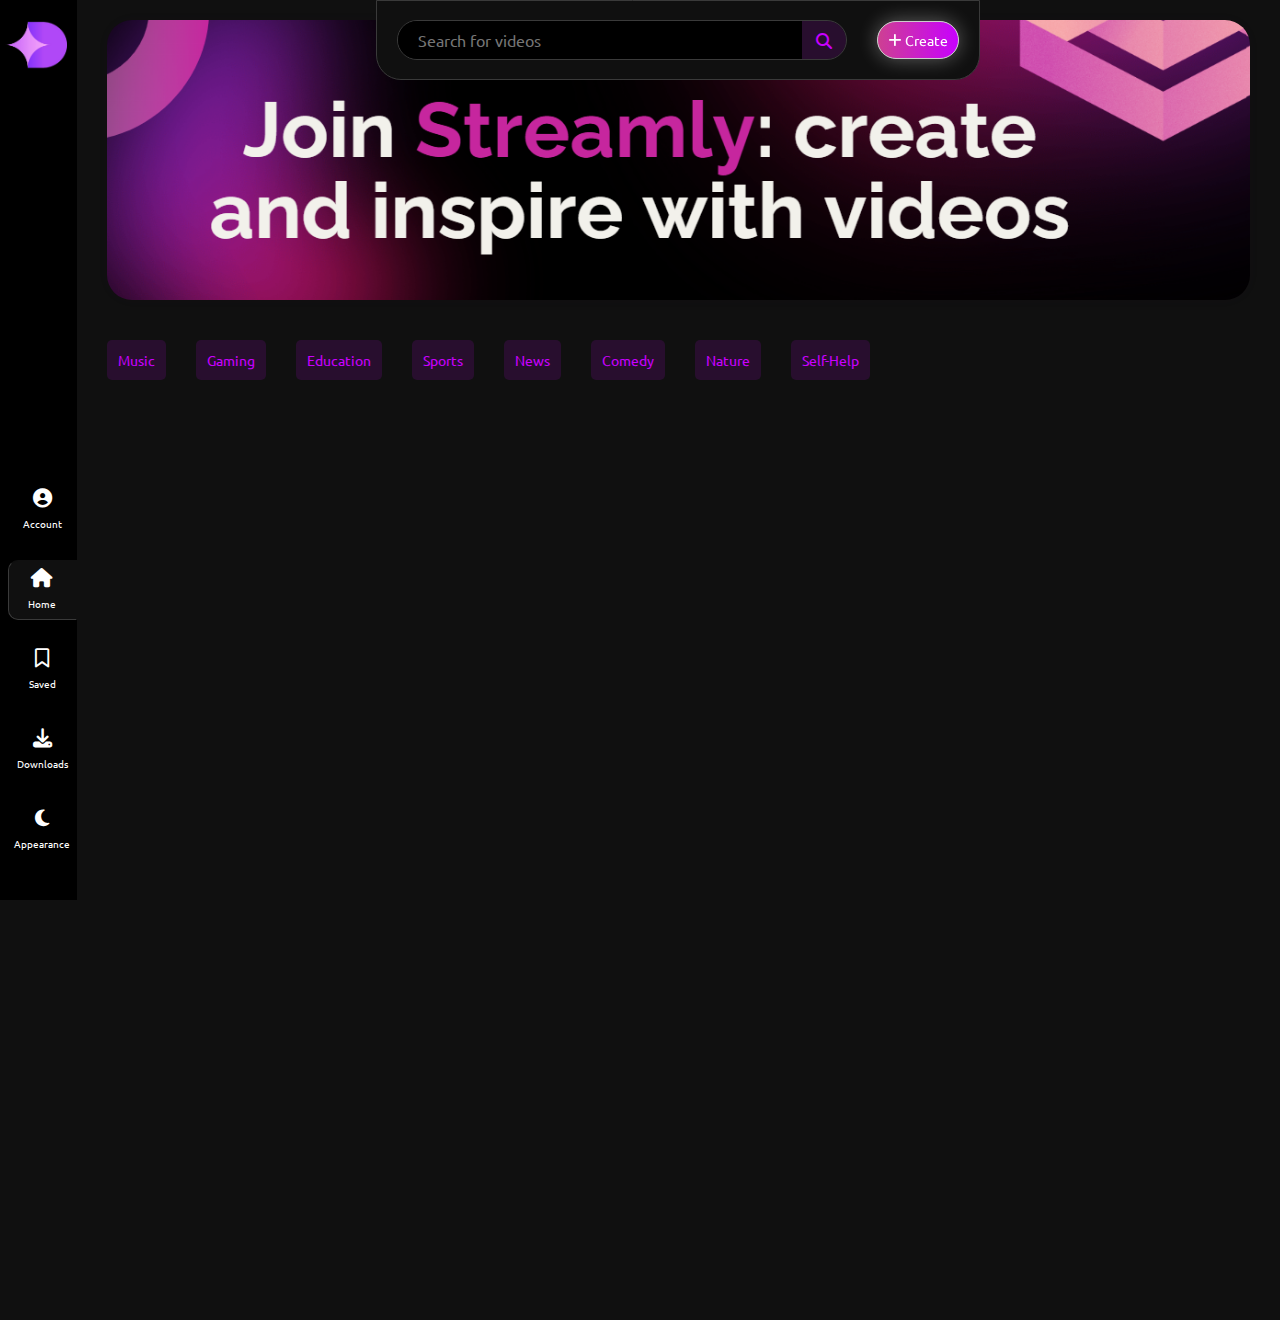
==== home.html @ eab7329d "f" ====
<!DOCTYPE html>
<html lang="en">
<head>
    <meta charset="UTF-8">
    <meta name="viewport" content="width=device-width, initial-scale=1.0">
    <link rel="stylesheet" href="streamly.css">
    <link rel="stylesheet" href="https://cdnjs.cloudflare.com/ajax/libs/font-awesome/6.7.2/css/all.min.css" integrity="sha512-Evv84Mr4kqVGRNSgIGL/F/aIDqQb7xQ2vcrdIwxfjThSH8CSR7PBEakCr51Ck+w+/U6swU2Im1vVX0SVk9ABhg==" crossorigin="anonymous" referrerpolicy="no-referrer" />
    <link rel="preconnect" href="https://fonts.googleapis.com">
<link rel="preconnect" href="https://fonts.gstatic.com" crossorigin>
<link href="https://fonts.googleapis.com/css2?family=Inconsolata:wght@200..900&family=Roboto+Condensed:ital,wght@0,100..900;1,100..900&family=Ubuntu:ital,wght@0,300;0,400;0,500;0,700;1,300;1,400;1,500;1,700&display=swap" rel="stylesheet">
    <title>Streamly</title>
</head>
<body>

    <section id="sidebar">
       <figure style="color:white"><div id="logo"></div></figure>
       <div class="sidebarBtnContainer">
        <button class="sidebarBtn"  id="accountBtn"><i class="fa-solid fa-circle-user sidebarIcon"></i><div>Account</div></button>
        <button class="sidebarBtn" id="primeBtn"><i class="fa-solid fa-house sidebarIcon"></i><div>Home</div></button>
        <button class="sidebarBtn"  id="savedBtn"><i class="fa-regular fa-bookmark sidebarIcon"></i><div>Saved</div></button>
        <button class="sidebarBtn"  id="downloadsBtn"><i class="fa-solid fa-download sidebarIcon"></i><div>Downloads</div></button>
        <button class="sidebarBtn"  id="appearanceBtn" onclick="toggleMode()"><i class="fa-solid fa-moon sidebarIcon"></i><div>Appearance</div></button>
    </section>

    <content>
       <section id="searchbarCreateSection"> 
           <section id="searchbarSection">
               <input type="text" id="searchInput" placeholder="Search for videos">
               <button>
                   <i class="fa-solid fa-magnifying-glass"></i>
               </button>
           </section>

           <button id="createBtn" onclick="addVideo()"><i class="fa-solid fa-plus"></i> Create</button>
       </section>

       <section id="adboardSection">
         <div id="adboardOuter">
         </div>
       </section>

       <section id="filter">
         <button>Music</button>
         <button>Gaming</button>
         <button>Education</button>
         <button>Sports</button>
         <button>News</button>
         <button>Comedy</button>
         <button>Nature</button>
         <button>Self-Help</button>
       </section>

       <section id="mainVideoContainer">
               
       </section>
    </content>
<script src="streamly.js"></script>
</body>
---- streamly.css ----
*{
    box-sizing:border-box;
    margin:0;
    padding:0;
    font-family: "Ubuntu", serif;
}

:root {
    --darkerAccent: black;
    --lighterAccent:#101010;
    --border:#3a3a3a;
    --lightPurple:#c800ff;
    --darkPurple:#d000ff20;
    --pink:#cd4092;
    --text:white;
    --sideBarWidthPer:6%;
    --sideBarWidthPix:70px;
    --shadowHintPurple:#754d9806;
  }

.lightTheme{
    --darkerAccent: #f0ece8;
    --lighterAccent: white;
    --border: #c8c8c8;
    --lightPurple:#c800ff;
    --darkPurple:#d5a4e093;
    --pink:#cd4092;
    --text:#636363;
    --shadowHintPurple:#754d9867;
  }



body{
    transition: 0.5s ease;
    height: fit-content;
    width:100vw;
    min-height: 100vh;
    overflow-x: hidden;
    background-color: var(--lighterAccent);
    display: flex;
}

body::-webkit-scrollbar {
    width: 12px;
  }
  
  body::-webkit-scrollbar-track {
    background: var(--border); 
  }
  
  body::-webkit-scrollbar-thumb {
    background: #555;
    border-radius: 6px; 
  }

#sidebar{
    padding: 20px 0px 40px 0px;
    min-width: var(--sideBarWidthPix);
    position: fixed;
    z-index: 2;
    height: 100vh;
    width: var(--sideBarWidthPer);
    background-color: var(--darkerAccent);
    display: flex;
    flex-direction: column;
    align-items: center;
    justify-content: space-between;
    
}

.sidebarBtn{
    color: var(--text);
    background-color: transparent;
    font-size: 0.6rem;
    font-family: "Ubuntu", serif;
    border: none;
    width: 90%;
    height: 60px;
    padding:5px 0px;
    border-radius: 10px;
    transition: background-color 0.2s ease;
    margin-top: 20px;
}
.ab{font-size: 0.6rem;}
#primeBtn{
border: 1px solid var(--border);
border-top: 1px solid var(--lighterAccent);
border-right: 1px solid var(--lighterAccent);

background-color: var(--lighterAccent);
border-radius: 10px 0px 0px 10px;
}

figure{
    width: 100%;
    height:60px;
    display: flex;
    justify-content: center;
    
}

#logo{
    margin-right: 5px;
    width: 80%;
    height: 100%;
    background-image: url("images/logo.png");
    background-repeat: no-repeat;
    background-size: contain;
}
#logo:hover{
    animation: shake 0.6s ease;
}

@keyframes shake{
    0%{
      transform:rotate(0deg);
     }
    25%{
      transform:rotate(15deg);
    }
    50%{
      transform:rotate(-15deg);
    }
    75%{
      transform:rotate(15deg);
    }
    100%{
      transform:rotate(0deg);
    }
  }

.sidebarBtnContainer{
    display: flex;
    flex-direction: column;
    align-items: flex-end;
    justify-content: center;
    width: 100%;
    height:fit-content
}
.sidebarIcon{
    font-size: 1.2rem;
    padding-bottom: 8px;
}

content{
    min-width: 800px;
    position: relative;
    display: flex;
    flex-direction: column;
    align-items: center;
    margin-left: var(--sideBarWidthPer);
    width: calc(100% - var(--sideBarWidthPer));
    min-height: 100vh;
    height: fit-content;
}

#searchbarCreateSection{
    display: flex;
    align-items: center;
    z-index: 3;
    position: fixed;
    display: flex; 
    height: 80px;
    width: fit-content;
    background-color: var(--lighterAccent);
    border-radius: 0px 0px 25px 25px;
    border: 1px solid var(--border);
    padding:20px;
}

#searchbarSection{
    display: flex;
    width: 450px;
    height: 40px;
    background-color: var(--lighterAccent);
    border: 1px solid var(--border);
    border-radius: 20px;
    overflow: hidden;
}

#searchInput{
    height: 100%;
    width: 90%;
    outline: none;
    font-family: "Ubuntu", serif;
    background-color: transparent;
    border: none;
    padding: 0px 20px;
    font-size: 1rem;
    background-color: var(--darkerAccent);
    color: white;
}
  
  



#searchbarSection button{
    height: 100%;
    width: 10%;
    background-color: var(--darkPurple);
    border: none;
    color: var(--lightPurple);
    padding: 0px 10px;
    font-size: 1rem;
}


#createBtn{
    height: 100%;
    background-image: linear-gradient(to right,var(--pink),var(--lightPurple));
    color:white;
    margin-left: 30px;
    font-family: "Ubuntu", serif;
    font-size: 0.9rem;
    border-radius: 20px;
    padding:0px 10px;
    border: none;
    box-shadow:0px 0px 20px #ffffff55;
    border: 1px solid #cccccc;
    transition: 2s ease;
}


#adboardOuter{
    border: none;
    display: flex;
    justify-content: center;
    border-radius: 25px 25px 25px 25px;
    width: 100%;
    height: 100%;
    background-color: rgb(129, 129, 129); 
    background-image: url("images/advertise1.png");  
    background-repeat: no-repeat;
    background-size: cover;
    box-shadow: 0px 0px 15px var(--shadowHintPurple);
}

#adboardSection{
    display: flex;
    justify-content: center;
    width: 95%;
    padding: 20px 0px 0px 0px;
    height: 300px;
    background-color: transparent;
}

#filter{
 display: flex;
 align-items: center;
 padding: 40px 0px 40px 0px;
 width: 95%;
 margin-top: 20px;
 margin-bottom: 20px;
 height: 60px;
 background-color: transparent;
 
}

#filter button{
    font-size: 0.9rem;
    margin-right: 30px;
    padding: 10px;
    background-color: var(--darkPurple);
    border-radius: 5px;
    border:  1.5px solid transparent;
    color: var(--lightPurple);
    transition: border-color 0.4s ease;

}
#filter button:hover{
    border: 1.5px solid var(--lightPurple);
}

#mainVideoContainer{
    width: 95%;
    padding: 20px 0px 0px 0px;
    height:fit-content;min-height: 100vh;
    display: grid;
    grid-template-columns: 1fr 1fr 1fr;
    gap: 30px;  
    background-color: transparent;
}


.newVideo{
 background-color: white;
 height: 400px;
}
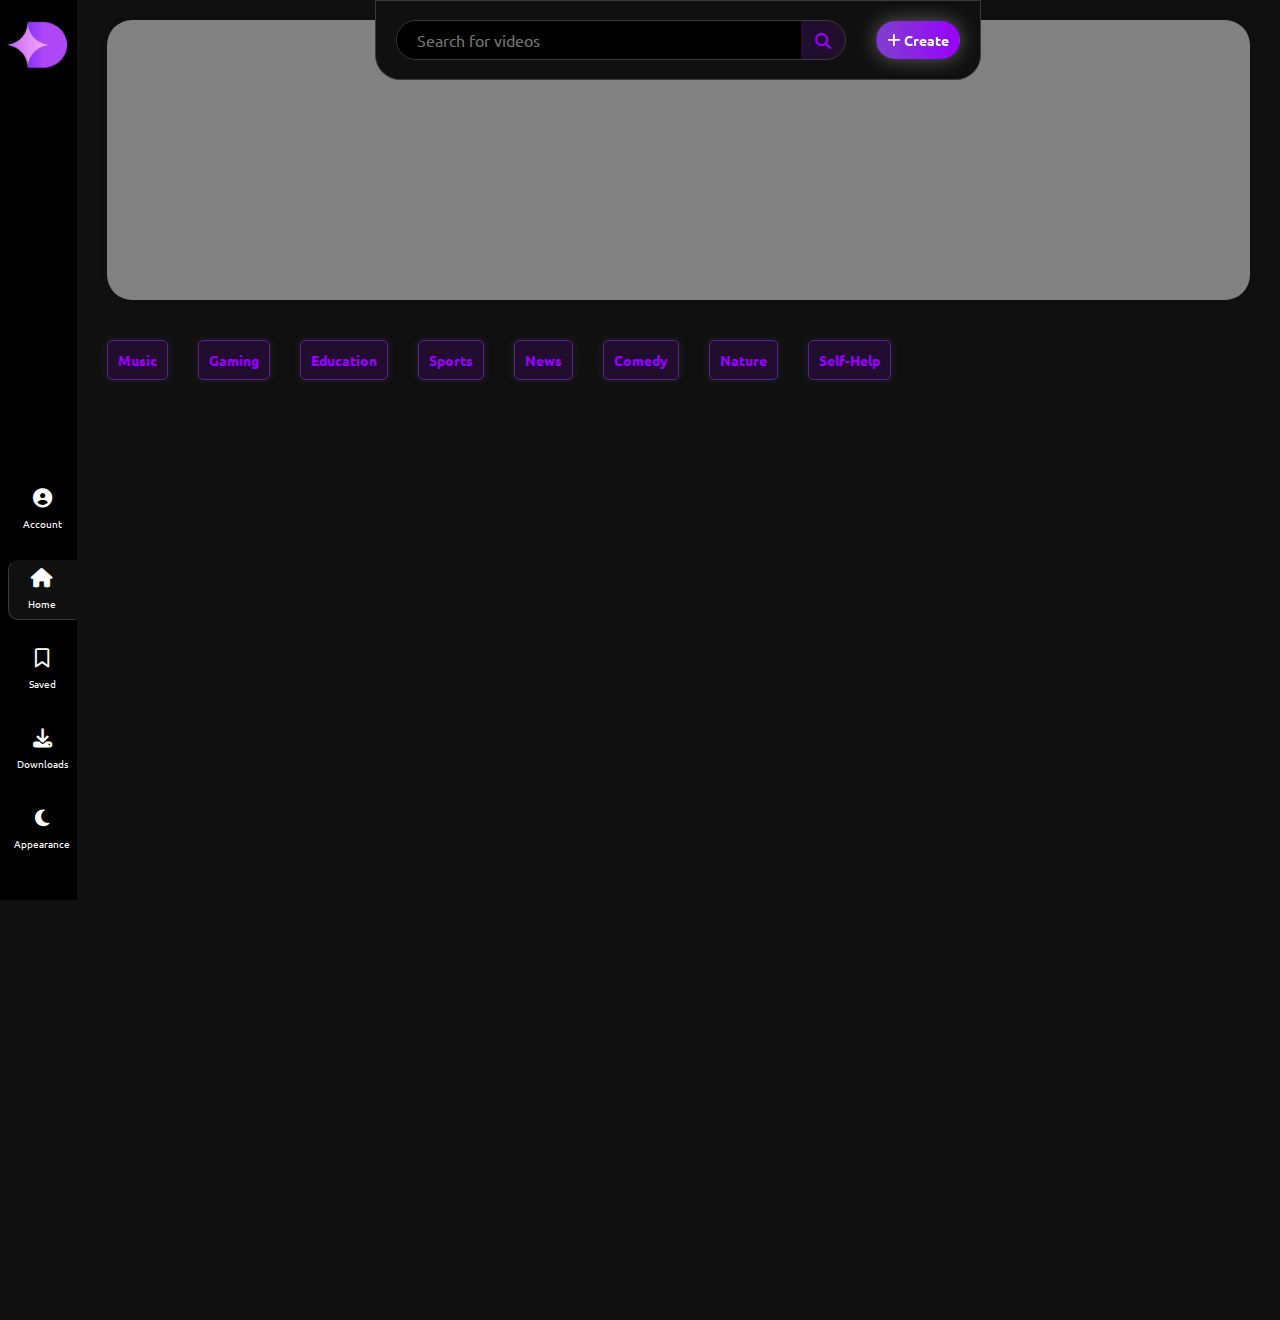
==== commit 6ae72583: "-" ====
--- a/home.html
+++ b/home.html
@@ -7,6 +7,7 @@
     <link rel="stylesheet" href="streamly.css">
     <link rel="stylesheet" href="https://cdnjs.cloudflare.com/ajax/libs/font-awesome/6.7.2/css/all.min.css" integrity="sha512-Evv84Mr4kqVGRNSgIGL/F/aIDqQb7xQ2vcrdIwxfjThSH8CSR7PBEakCr51Ck+w+/U6swU2Im1vVX0SVk9ABhg==" crossorigin="anonymous" referrerpolicy="no-referrer" />
     <link rel="preconnect" href="https://fonts.googleapis.com">
+    <link rel="icon" href="images/logo.png" type="image/x-icon">
 <link rel="preconnect" href="https://fonts.gstatic.com" crossorigin>
 <link href="https://fonts.googleapis.com/css2?family=Inconsolata:wght@200..900&family=Roboto+Condensed:ital,wght@0,100..900;1,100..900&family=Ubuntu:ital,wght@0,300;0,400;0,500;0,700;1,300;1,400;1,500;1,700&display=swap" rel="stylesheet">
     <title>Streamly</title>
--- a/streamly.css
+++ b/streamly.css
@@ -10,9 +10,9 @@
     --darkerAccent: black;
     --lighterAccent:#101010;
     --border:#3a3a3a;
-    --lightPurple:#c800ff;
-    --darkPurple:#d000ff20;
-    --pink:#cd4092;
+    --lightPurple:#9900ff;
+    --darkPurple:#9500ff20;
+    --violet:#7f40cd;
     --text:white;
     --sideBarWidthPer:6%;
     --sideBarWidthPix:70px;
@@ -23,14 +23,17 @@
     --darkerAccent: #f0ece8;
     --lighterAccent: white;
     --border: #c8c8c8;
-    --lightPurple:#c800ff;
-    --darkPurple:#d5a4e093;
-    --pink:#cd4092;
+    --lightPurple:#9900ff;
+    --darkPurple:#c6a4e093;
+    --violet:#7f40cd;
     --text:#636363;
     --shadowHintPurple:#754d9867;
   }
 
 
+  a{
+    color: var(--lightPurple);
+}
 
 body{
     transition: 0.5s ease;
@@ -181,6 +184,7 @@
 }
 
 #searchInput{
+    font-weight: 400;
     height: 100%;
     width: 90%;
     outline: none;
@@ -208,9 +212,15 @@
 }
 
 
+#searchbarSection button:hover{
+background-color: var(--lightPurple);
+    color: var(--lighterAccent);
+}
+
 #createBtn{
     height: 100%;
-    background-image: linear-gradient(to right,var(--pink),var(--lightPurple));
+    font-weight: 900;
+    background-image: linear-gradient(to right,var(--violet),var(--lightPurple));
     color:white;
     margin-left: 30px;
     font-family: "Ubuntu", serif;
@@ -219,7 +229,7 @@
     padding:0px 10px;
     border: none;
     box-shadow:0px 0px 20px #ffffff55;
-    border: 1px solid #cccccc;
+    border: 1px solid var(--darkPurple);
     transition: 2s ease;
 }
 
@@ -232,7 +242,8 @@
     width: 100%;
     height: 100%;
     background-color: rgb(129, 129, 129); 
-    background-image: url("images/advertise1.png");  
+    background-image: url("images/advertise1.png"); 
+    
     background-repeat: no-repeat;
     background-size: cover;
     box-shadow: 0px 0px 15px var(--shadowHintPurple);
@@ -260,6 +271,7 @@
 }
 
 #filter button{
+    font-weight: 900;
     font-size: 0.9rem;
     margin-right: 30px;
     padding: 10px;
@@ -268,10 +280,13 @@
     border:  1.5px solid transparent;
     color: var(--lightPurple);
     transition: border-color 0.4s ease;
-
+    box-shadow:0px 0px 10px #513e5f55;
+    border: 1px solid #55268e;
+    transition: background-color 0.3s ease;
 }
 #filter button:hover{
-    border: 1.5px solid var(--lightPurple);
+    background-color: var(--lightPurple);
+    color: var(--lighterAccent);
 }
 
 #mainVideoContainer{
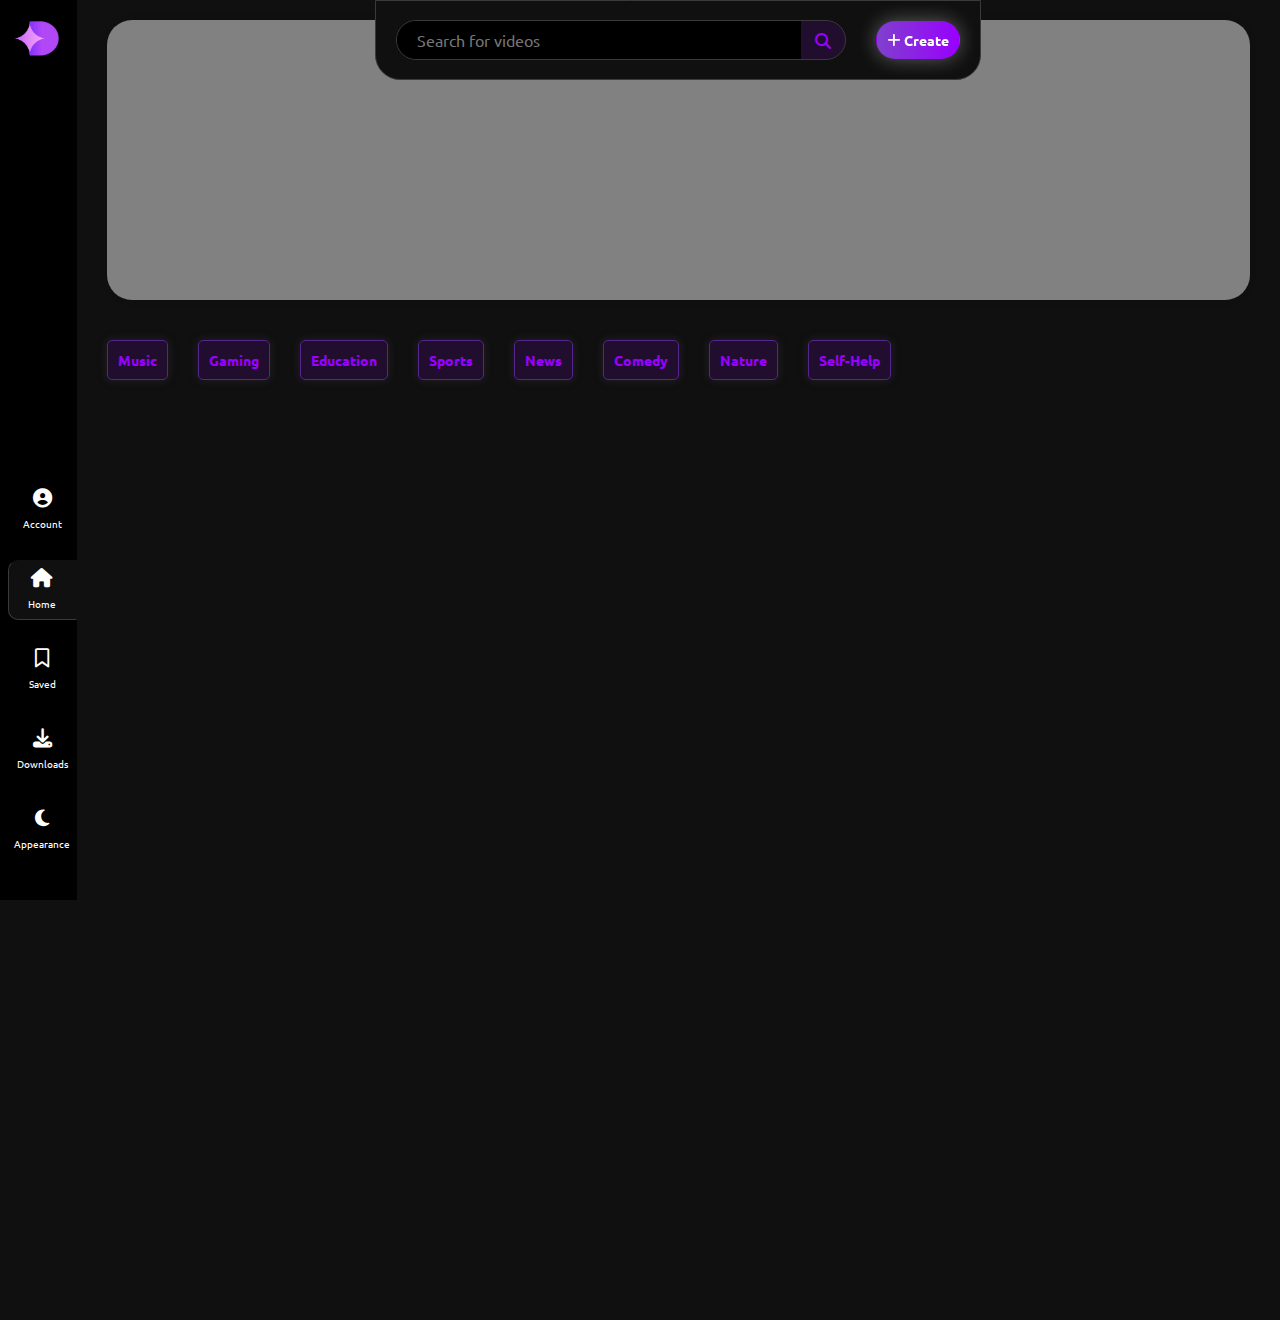
==== commit c11173fd: "added video upload screen" ====
--- a/home.html
+++ b/home.html
@@ -33,7 +33,7 @@
                </button>
            </section>
 
-           <button id="createBtn" onclick="addVideo()"><i class="fa-solid fa-plus"></i> Create</button>
+           <button id="createBtn" onclick="showOverlay()"><i class="fa-solid fa-plus"></i> Create</button>
        </section>
 
        <section id="adboardSection">
@@ -55,6 +55,10 @@
        <section id="mainVideoContainer">
                
        </section>
+
+       <section id="videoUploadContainer">
+          <section id="videoUploadScreen"></section>
+       </section>
     </content>
 <script src="streamly.js"></script>
 </body>
--- a/streamly.css
+++ b/streamly.css
@@ -106,8 +106,8 @@
 
 #logo{
     margin-right: 5px;
-    width: 80%;
-    height: 100%;
+    width: 60%;
+    aspect-ratio: 186/149;
     background-image: url("images/logo.png");
     background-repeat: no-repeat;
     background-size: contain;
@@ -153,6 +153,7 @@
     display: flex;
     flex-direction: column;
     align-items: center;
+    justify-content: center;
     margin-left: var(--sideBarWidthPer);
     width: calc(100% - var(--sideBarWidthPer));
     min-height: 100vh;
@@ -162,6 +163,7 @@
 #searchbarCreateSection{
     display: flex;
     align-items: center;
+    top:0px;
     z-index: 3;
     position: fixed;
     display: flex; 
@@ -233,6 +235,25 @@
     transition: 2s ease;
 }
 
+#videoUploadContainer{
+    position: absolute;
+    display: flex;
+    justify-content: center;
+    align-items: center;
+    z-index: 4;
+    background-color: transparent;
+    width: 100vw;
+    height:100vh;
+    backdrop-filter: blur(5px);
+}
+
+#videoUploadScreen{
+   
+    width: 80%;
+    height: 85%;
+    background-color: var(--lighterAccent);
+    border: 2px solid var(--border);
+}
 
 #adboardOuter{
     border: none;
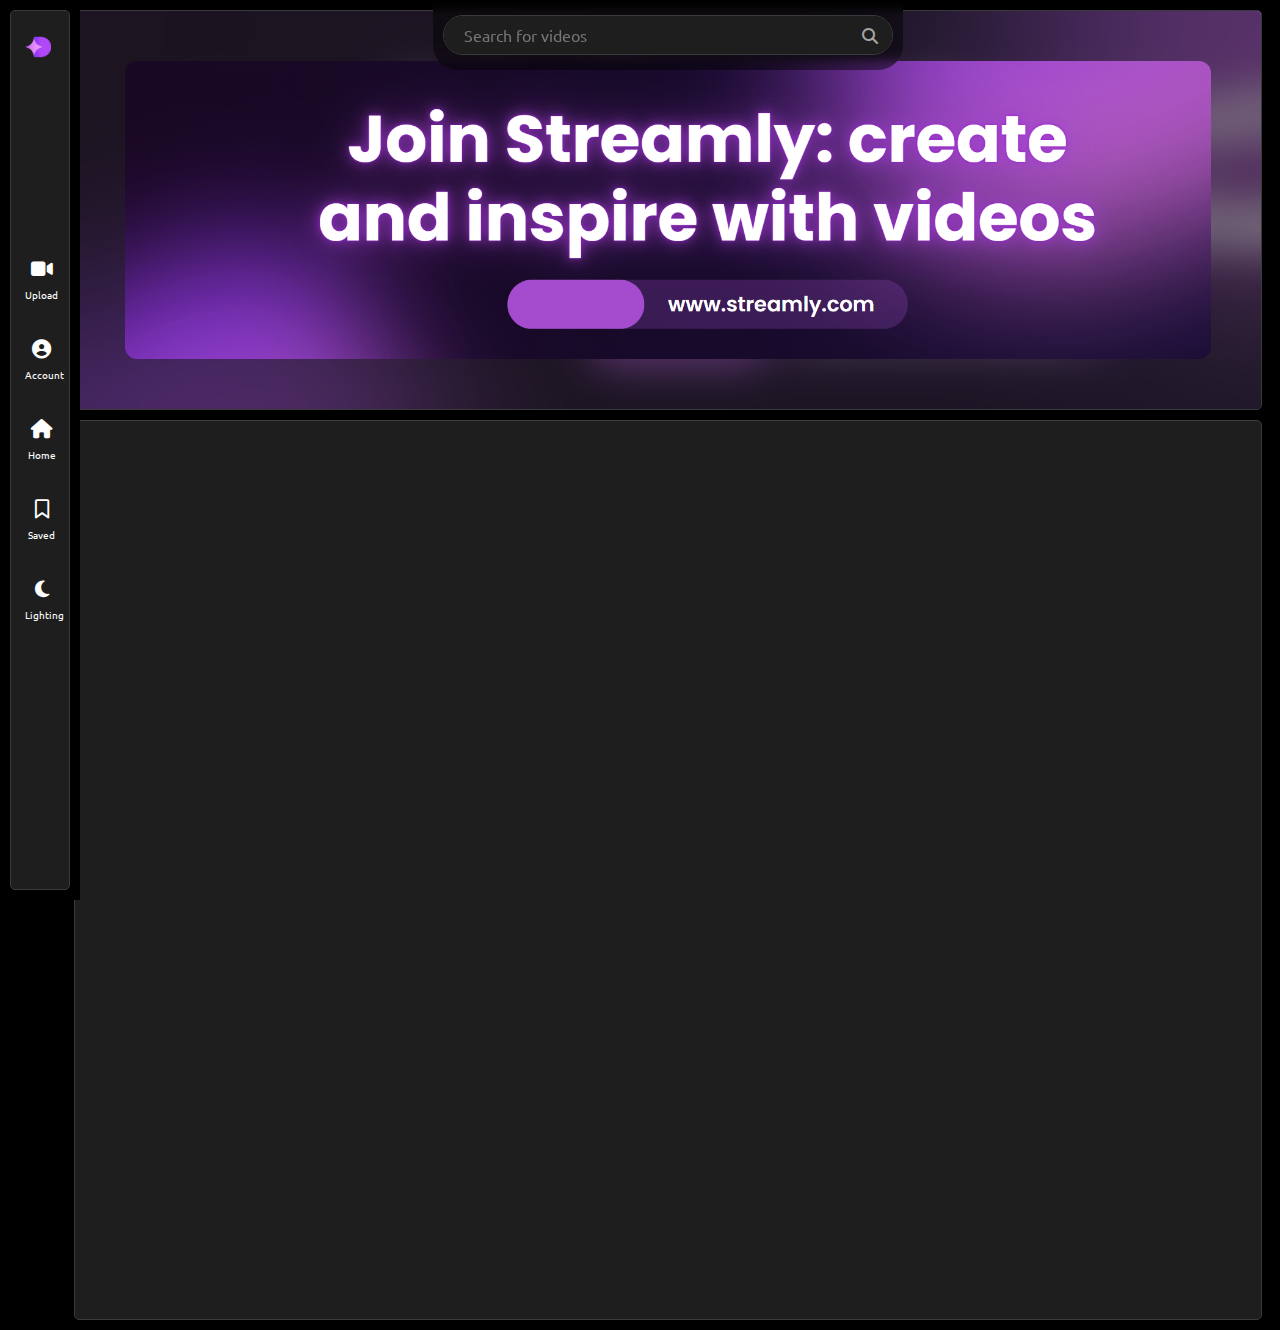
==== commit 7e22ca4a: "Major UI change Home Page" ====
--- a/home.html
+++ b/home.html
@@ -1,65 +1,132 @@
-
 <!DOCTYPE html>
 <html lang="en">
+
 <head>
     <meta charset="UTF-8">
     <meta name="viewport" content="width=device-width, initial-scale=1.0">
     <link rel="stylesheet" href="streamly.css">
-    <link rel="stylesheet" href="https://cdnjs.cloudflare.com/ajax/libs/font-awesome/6.7.2/css/all.min.css" integrity="sha512-Evv84Mr4kqVGRNSgIGL/F/aIDqQb7xQ2vcrdIwxfjThSH8CSR7PBEakCr51Ck+w+/U6swU2Im1vVX0SVk9ABhg==" crossorigin="anonymous" referrerpolicy="no-referrer" />
+    <link rel="stylesheet" href="https://cdnjs.cloudflare.com/ajax/libs/font-awesome/6.7.2/css/all.min.css"
+        integrity="sha512-Evv84Mr4kqVGRNSgIGL/F/aIDqQb7xQ2vcrdIwxfjThSH8CSR7PBEakCr51Ck+w+/U6swU2Im1vVX0SVk9ABhg=="
+        crossorigin="anonymous" referrerpolicy="no-referrer" />
     <link rel="preconnect" href="https://fonts.googleapis.com">
     <link rel="icon" href="images/logo.png" type="image/x-icon">
-<link rel="preconnect" href="https://fonts.gstatic.com" crossorigin>
-<link href="https://fonts.googleapis.com/css2?family=Inconsolata:wght@200..900&family=Roboto+Condensed:ital,wght@0,100..900;1,100..900&family=Ubuntu:ital,wght@0,300;0,400;0,500;0,700;1,300;1,400;1,500;1,700&display=swap" rel="stylesheet">
+    <link rel="preconnect" href="https://fonts.gstatic.com" crossorigin>
+    <link
+        href="https://fonts.googleapis.com/css2?family=Inconsolata:wght@200..900&family=Roboto+Condensed:ital,wght@0,100..900;1,100..900&family=Ubuntu:ital,wght@0,300;0,400;0,500;0,700;1,300;1,400;1,500;1,700&display=swap"
+        rel="stylesheet">
     <title>Streamly</title>
 </head>
+
 <body>
 
-    <section id="sidebar">
-       <figure style="color:white"><div id="logo"></div></figure>
-       <div class="sidebarBtnContainer">
-        <button class="sidebarBtn"  id="accountBtn"><i class="fa-solid fa-circle-user sidebarIcon"></i><div>Account</div></button>
-        <button class="sidebarBtn" id="primeBtn"><i class="fa-solid fa-house sidebarIcon"></i><div>Home</div></button>
-        <button class="sidebarBtn"  id="savedBtn"><i class="fa-regular fa-bookmark sidebarIcon"></i><div>Saved</div></button>
-        <button class="sidebarBtn"  id="downloadsBtn"><i class="fa-solid fa-download sidebarIcon"></i><div>Downloads</div></button>
-        <button class="sidebarBtn"  id="appearanceBtn" onclick="toggleMode()"><i class="fa-solid fa-moon sidebarIcon"></i><div>Appearance</div></button>
+    <section id="sidebarSection">
+        <div id="sidebarInner">
+        <figure style="color:white">
+            <div id="logo"></div>
+        </figure>
+        <section class="sidebarRemContainer">
+        <div class="sidebarBtnContainer">
+            <button class="sidebarBtn" id="createBtn" onclick="showOverlay()"><i class="fa-solid fa-video sidebarIcon"></i> 
+                <div>Upload</div>
+            </button>
+            <button class="sidebarBtn" id="accountBtn"><i class="fa-solid fa-circle-user sidebarIcon"></i>
+                <div>Account</div>
+            </button>
+            <button class="sidebarBtn" id="primeBtn"><i class="fa-solid fa-house sidebarIcon"></i>
+                <div>Home</div>
+            </button>
+            <button class="sidebarBtn" id="savedBtn"><i class="fa-regular fa-bookmark sidebarIcon"></i>
+                <div>Saved</div>
+            </button>
+            
+            <button class="sidebarBtn" id="appearanceBtn" onclick="toggleMode()"><i
+                    class="fa-solid fa-moon sidebarIcon"></i>
+                <div>Lighting</div>
+            </button>
+        </div>
+        </section>
+      </div>
     </section>
 
     <content>
-       <section id="searchbarCreateSection"> 
-           <section id="searchbarSection">
-               <input type="text" id="searchInput" placeholder="Search for videos">
-               <button>
-                   <i class="fa-solid fa-magnifying-glass"></i>
-               </button>
-           </section>
+        <section id="innerContent">
+        <section id="searchbarCreateSection">
+            <section id="searchbarSection">
+                <input type="text" id="searchInput" placeholder="Search for videos">
+                <button>
+                    <i class="fa-solid fa-magnifying-glass"></i>
+                </button>
+            </section>
 
-           <button id="createBtn" onclick="showOverlay()"><i class="fa-solid fa-plus"></i> Create</button>
-       </section>
+            
+        </section>
 
-       <section id="adboardSection">
-         <div id="adboardOuter">
-         </div>
-       </section>
+        <section id="adboardSection">
+        <div id="blurOverlay">
+            <div id="adboardOuter">
+            </div>
+        </div>
+        </section>
 
-       <section id="filter">
-         <button>Music</button>
-         <button>Gaming</button>
-         <button>Education</button>
-         <button>Sports</button>
-         <button>News</button>
-         <button>Comedy</button>
-         <button>Nature</button>
-         <button>Self-Help</button>
-       </section>
+        <!-- <section id="filter">
 
-       <section id="mainVideoContainer">
-               
-       </section>
+            <button>Music</button>
+            <button>Gaming</button>
+            <button>Education</button>
+            <button>Sports</button>
+            <button>News</button>
+            <button>Comedy</button>
+            <button>Nature</button>
+            <button>Self-Help</button>
+        </section> -->
 
-       <section id="videoUploadContainer">
-          <section id="videoUploadScreen"></section>
-       </section>
+        <section id="mainVideoContainer">
+
+        </section>
+
+        <section id="videoUploadContainer">
+            <section id="videoUploadScreen">
+                <section id="uploadTopbar">
+                    <p>Upload Videos</p>
+                    <button id="closeBtn" onclick="removeOverlay()"><i class="fa-solid fa-x"></i></button>
+                </section>
+
+                <section id="bottomPart">
+
+                <section id="uploadDescriptionContainer">
+                    <div id="uploadRegion">
+                        <i class="fa-solid fa-up-long"></i>
+                    </div>
+                    <div id="instructionUploadContainer">
+                        <p>Drag and drop video files to upload</p>
+                        <button id="selectFileBtn">Select
+                            file</button>
+                        <!--hidden file input -->
+                         <input type="file" id="fileInput" accept="video/mp4" style="display: none;">
+                    </div>
+                </section>
+
+                <section id="videoDescriptionContainer">
+                   <div class="descriptionInputContainer">
+                     <label>Video Title</label>
+                     <input type="textarea" id="videoTitleInputTag" class="videoInput" autocomplete="off">
+                   </div>
+
+                   <div class="descriptionInputContainer" class="videoInput">
+                    <label>Video Description</label>
+                    <input type="textarea" id="videoDescription" autocomplete="off">
+                  </div>
+
+                  <button class="videoInput" id="addVideoBtn" onclick="addVideo()">Add</button>
+                </section>
+
+               </section>
+
+            </section>
+        </section>
+
+        </section>
+        </section>
     </content>
-<script src="streamly.js"></script>
-</body>
-
+    <script src="streamly.js"></script>
+</body>--- a/streamly.css
+++ b/streamly.css
@@ -1,79 +1,88 @@
-
-*{
-    box-sizing:border-box;
-    margin:0;
-    padding:0;
+* {
+    box-sizing: border-box;
+    margin: 0;
+    padding: 0;
     font-family: "Ubuntu", serif;
 }
 
 :root {
+    --lighterAccent: #1e1e1e;
     --darkerAccent: black;
-    --lighterAccent:#101010;
-    --border:#3a3a3a;
-    --lightPurple:#9900ff;
-    --darkPurple:#9500ff20;
-    --violet:#7f40cd;
-    --text:white;
-    --sideBarWidthPer:6%;
-    --sideBarWidthPix:70px;
-    --shadowHintPurple:#754d9806;
-  }
-
-.lightTheme{
-    --darkerAccent: #f0ece8;
-    --lighterAccent: white;
+    --evendarkerAccent:#232323;
+    --evenEvendarkerAccent:#2d2d2d;
+    --border: #3a3a3a;
+    --lightPurple: #9900ff;
+    --darkPurple: #35174a;
+    --violet: #7f40cd;
+    --text: white;
+   --unselectedText:#a4a4a4;
+    --sideBarWidthPix: 80px;
+    --shadowHintPurple: #754d9806;
+}
+
+.lightTheme {
+    --lighterAccent: #f0ece8;
+    --darkerAccent: white;
     --border: #c8c8c8;
-    --lightPurple:#9900ff;
-    --darkPurple:#c6a4e093;
-    --violet:#7f40cd;
-    --text:#636363;
-    --shadowHintPurple:#754d9867;
-  }
-
-
-  a{
+    --lightPurple: #9900ff;
+    --darkPurple: #c6a4e093;
+    --violet: #7f40cd;
+    --text: #636363;
+    --shadowHintPurple: #754d9867;
+}
+
+
+a {
     color: var(--lightPurple);
 }
 
-body{
+body {
     transition: 0.5s ease;
     height: fit-content;
-    width:100vw;
+    width: 100vw;
     min-height: 100vh;
     overflow-x: hidden;
-    background-color: var(--lighterAccent);
+    background-color: var(--darkerAccent);
     display: flex;
 }
 
 body::-webkit-scrollbar {
-    width: 12px;
-  }
-  
-  body::-webkit-scrollbar-track {
-    background: var(--border); 
-  }
-  
-  body::-webkit-scrollbar-thumb {
+    width: 10px;
+}
+
+body::-webkit-scrollbar-track {
+    background: var(--border);
+}
+
+body::-webkit-scrollbar-thumb {
     background: #555;
-    border-radius: 6px; 
-  }
-
-#sidebar{
-    padding: 20px 0px 40px 0px;
-    min-width: var(--sideBarWidthPix);
+    border-radius: 6px;
+}
+
+#sidebarSection{
     position: fixed;
     z-index: 2;
     height: 100vh;
-    width: var(--sideBarWidthPer);
+    width: clamp(var(--sideBarWidthPix),var(--sideBarWidthPix),var(--sideBarWidthPix));
     background-color: var(--darkerAccent);
     display: flex;
     flex-direction: column;
-    align-items: center;
-    justify-content: space-between;
-    
-}
-
-.sidebarBtn{
+    align-items:center;
+    justify-content: center;
+
+}
+
+#sidebarInner{
+    background-color: var(--lighterAccent);
+    padding:10px;
+    height: 100%;
+    width:60px;
+    margin:10px;
+    border: 1px solid var(--border);
+    border-radius: 5px;
+}
+
+.sidebarBtn {
     color: var(--text);
     background-color: transparent;
     font-size: 0.6rem;
@@ -81,161 +90,173 @@
     border: none;
     width: 90%;
     height: 60px;
-    padding:5px 0px;
+    padding: 5px 0px;
     border-radius: 10px;
     transition: background-color 0.2s ease;
     margin-top: 20px;
 }
-.ab{font-size: 0.6rem;}
-#primeBtn{
-border: 1px solid var(--border);
-border-top: 1px solid var(--lighterAccent);
-border-right: 1px solid var(--lighterAccent);
-
-background-color: var(--lighterAccent);
-border-radius: 10px 0px 0px 10px;
-}
-
-figure{
-    width: 100%;
-    height:60px;
-    display: flex;
-    justify-content: center;
-    
-}
-
-#logo{
+
+.ab {
+    font-size: 0.6rem;
+}
+
+#primeBtn {
+    color: var(--text);
+}
+
+figure {
+    width: 100%;
+    aspect-ratio: 186/149;
+    display: flex;
+    justify-content: center;
+    margin-top: 15px;
+
+}
+
+#logo {
     margin-right: 5px;
-    width: 60%;
+    width: 70%;
     aspect-ratio: 186/149;
     background-image: url("images/logo.png");
     background-repeat: no-repeat;
     background-size: contain;
 }
-#logo:hover{
+
+#logo:hover {
     animation: shake 0.6s ease;
 }
 
-@keyframes shake{
-    0%{
-      transform:rotate(0deg);
-     }
-    25%{
-      transform:rotate(15deg);
-    }
-    50%{
-      transform:rotate(-15deg);
-    }
-    75%{
-      transform:rotate(15deg);
-    }
-    100%{
-      transform:rotate(0deg);
-    }
-  }
-
-.sidebarBtnContainer{
+@keyframes shake {
+    0% {
+        transform: rotate(0deg);
+    }
+
+    25% {
+        transform: rotate(15deg);
+    }
+
+    50% {
+        transform: rotate(-15deg);
+    }
+
+    75% {
+        transform: rotate(15deg);
+    }
+
+    100% {
+        transform: rotate(0deg);
+    }
+}
+.sidebarRemContainer {
+    display: flex;
+    align-items: center;
+    justify-content: center;
+    width: 100%;
+    height: 85%;
+}
+.sidebarBtnContainer {
     display: flex;
     flex-direction: column;
     align-items: flex-end;
     justify-content: center;
     width: 100%;
-    height:fit-content
-}
-.sidebarIcon{
+    height:100%;
+}
+
+.sidebarIcon {
     font-size: 1.2rem;
     padding-bottom: 8px;
 }
 
-content{
+content {
+    
+    position: relative;
+    display: flex;
+    flex-direction: column;
+    align-items: center;
+    justify-content: center;
+    margin-left:var(--sideBarWidthPix);
+    margin-right:12px;
+    width: calc(100% - var(--sideBarWidthPix) - 12px);
+    min-height: 100vh;
+    height: fit-content;
+}
+#innerContent{
+    margin: 10px 12px 10px 0px;
     min-width: 800px;
     position: relative;
     display: flex;
     flex-direction: column;
     align-items: center;
     justify-content: center;
-    margin-left: var(--sideBarWidthPer);
-    width: calc(100% - var(--sideBarWidthPer));
-    min-height: 100vh;
+    width: 100%;
+    min-height: 100vh; 
     height: fit-content;
 }
 
-#searchbarCreateSection{
-    display: flex;
-    align-items: center;
-    top:0px;
+#searchbarCreateSection {
+    display: flex;
+    align-items: center;
+    top: 0px;
     z-index: 3;
     position: fixed;
-    display: flex; 
-    height: 80px;
+    display: flex;
+    height: 70px;
     width: fit-content;
-    background-color: var(--lighterAccent);
+    background-color: #00000073;
+    backdrop-filter: blur(5px);
     border-radius: 0px 0px 25px 25px;
-    border: 1px solid var(--border);
-    padding:20px;
-}
-
-#searchbarSection{
+   
+    padding: 10px;
+}
+
+#searchbarSection {
     display: flex;
     width: 450px;
+    min-width:100px;
     height: 40px;
-    background-color: var(--lighterAccent);
     border: 1px solid var(--border);
     border-radius: 20px;
     overflow: hidden;
 }
 
-#searchInput{
+#searchInput {
+    display: flex;
     font-weight: 400;
     height: 100%;
     width: 90%;
     outline: none;
     font-family: "Ubuntu", serif;
-    background-color: transparent;
     border: none;
     padding: 0px 20px;
     font-size: 1rem;
-    background-color: var(--darkerAccent);
+    background-color: var(--lighterAccent);
     color: white;
 }
-  
-  
-
-
-
-#searchbarSection button{
+
+
+
+
+
+#searchbarSection button {
     height: 100%;
     width: 10%;
-    background-color: var(--darkPurple);
-    border: none;
-    color: var(--lightPurple);
+    background-color: var(--lighterAccent);
+    border: none;
+    color: var(--unselectedText);
     padding: 0px 10px;
     font-size: 1rem;
 }
 
 
-#searchbarSection button:hover{
-background-color: var(--lightPurple);
-    color: var(--lighterAccent);
-}
-
-#createBtn{
-    height: 100%;
-    font-weight: 900;
-    background-image: linear-gradient(to right,var(--violet),var(--lightPurple));
-    color:white;
-    margin-left: 30px;
-    font-family: "Ubuntu", serif;
-    font-size: 0.9rem;
-    border-radius: 20px;
-    padding:0px 10px;
-    border: none;
-    box-shadow:0px 0px 20px #ffffff55;
-    border: 1px solid var(--darkPurple);
-    transition: 2s ease;
-}
-
-#videoUploadContainer{
+#searchbarSection button:hover {
+    background-color: var(--lightPurple);
+    color: var(--darkerAccent);
+}
+
+
+
+#videoUploadContainer {
     position: absolute;
     display: flex;
     justify-content: center;
@@ -243,85 +264,240 @@
     z-index: 4;
     background-color: transparent;
     width: 100vw;
-    height:100vh;
+    height: 100vh;
     backdrop-filter: blur(5px);
 }
 
-#videoUploadScreen{
-   
+#videoUploadScreen {
+    border-radius: 25px;
     width: 80%;
     height: 85%;
     background-color: var(--lighterAccent);
-    border: 2px solid var(--border);
-}
-
-#adboardOuter{
-    border: none;
-    display: flex;
-    justify-content: center;
-    border-radius: 25px 25px 25px 25px;
-    width: 100%;
+    border: 1px solid var(--border);
+
+}
+
+#closeBtn {
+    font-size: 1rem;
+    padding:5px 10px;
     height: 100%;
-    background-color: rgb(129, 129, 129); 
-    background-image: url("images/advertise1.png"); 
-    
+    background-color: transparent;
+    border: none;
+    color: var(--text);
+}
+
+#uploadTopbar {
+    width: 100%;
+    height: 60px;
+    padding: 10px 15px;
+    justify-content: space-between;
+    display: flex;
+    align-items: center;
+    color: var(--text);
+    border-bottom: 2px solid var(--lightPurple);
+}
+
+#uploadTopbar p {
+    height: fit-content;
+}
+
+#bottomPart{
+    height: calc(100% - 60px);
+    width: 100%;
+    display: flex;
+}
+
+#uploadDescriptionContainer{
+    display: flex;
+    justify-content: center;
+    align-items: center;
+    flex-direction: column;
+    width: 50%;
+    height: 100%;
+}
+
+
+#uploadRegion{
+    display: flex;
+    background-color: var(--evendarkerAccent);
+    color: var(--lighterAccent);
+    margin-bottom: 10px;
+    justify-content: center;
+    align-items: center;
+    font-size: 10rem;
+    width: 200px;
+    aspect-ratio: 1;
+    border-radius: 50%;
+    overflow: hidden;
+}
+
+#uploadRegion i{
+ color: var(--lighterAccent);
+  animation: downloadAnimation 4s linear infinite; 
+}
+@keyframes downloadAnimation{
+    0%{
+        transform: translateY(0px);
+    }
+    50%{
+        transform: translateY(0px);
+    }
+    100%{
+        transform: translateY(-300px);
+    }
+}
+
+#instructionUploadContainer{
+    display: flex;
+    flex-direction: column;
+    justify-content: space-around;
+    align-items: center;
+    height: 80px;
+
+}
+
+#instructionUploadContainer p {
+    color: var(--text);
+}
+
+#selectFileBtn {
+    margin-top:20px;
+    background-color: var(--evendarkerAccent);
+    color: var(--text);
+    font-size: 1.1rem;
+    border: none;
+    padding: 10px 15px;
+    border-radius: 25px;
+
+}
+
+#videoDescriptionContainer{
+    width:50%;
+    height:100%;
+    display: flex;
+    flex-direction: column;
+    align-items: center;
+    justify-content: center;
+}
+
+#videoDescriptionContainer label{
+    color: var(--text);
+    margin-bottom:5px;
+}
+
+.descriptionInputContainer{
+    display: flex;
+    flex-direction: column;
+    justify-content: center;
+    width: 80%;
+    margin-bottom:30px;
+}
+
+.descriptionInputContainer input{
+    color: var(--text);
+    font-size: 1rem;
+    outline: none;
+    padding:5px 10px;
+    background-color: var(--darkerAccent);
+    border: 2px solid var(--evendarkerAccent);
+}
+
+#addVideoBtn{
+    margin-top:20px;
+    background-color: var(--lightPurple);
+    color: var(--text);
+    font-size: 1.1rem;
+    border: none;
+    padding: 10px 15px;
+    border-radius: 25px;
+}
+
+#adboardOuter {
+    border: none;
+    display: flex;
+    justify-content: center;
+    border-radius: 12px;
+    width: 100%;
+    height:100%;
+    background-color: rgb(129, 129, 129);
+    background-image: url("images/advertise1.png");
     background-repeat: no-repeat;
     background-size: cover;
-    box-shadow: 0px 0px 15px var(--shadowHintPurple);
-}
-
-#adboardSection{
-    display: flex;
-    justify-content: center;
-    width: 95%;
-    padding: 20px 0px 0px 0px;
-    height: 300px;
+}
+
+#blurOverlay{
+    width: 100%;
+    height:100%; 
+    backdrop-filter: blur(20px);
+    background-color: #1e1e1e8f;
+    padding:50px;
+}
+
+#adboardSection {
+    display: flex;
+    justify-content: center;
+    align-items: center;
+    background-color: var(--lighterAccent);
+    border: 1px solid var(--border);
+    border-radius: 5px;
+    width: 100%;
+    height: 400px;
+    overflow: hidden;
+    margin-bottom:10px;
+    background-image: url("images/advertise1.png");
+    background-repeat: no-repeat;
+    background-size: cover;
+}
+
+#filter {
+    display: flex;
+    align-items: center;
+    padding: 20px 0px 20px 30px;
+    width: 100%;
+    margin: 10px 0px;
+    height: 60px;
     background-color: transparent;
-}
-
-#filter{
- display: flex;
- align-items: center;
- padding: 40px 0px 40px 0px;
- width: 95%;
- margin-top: 20px;
- margin-bottom: 20px;
- height: 60px;
- background-color: transparent;
- 
-}
-
-#filter button{
+    background-color: var(--lighterAccent);
+    border: 1px solid var(--border);
+    border-radius: 10px;
+}
+
+#filter button {
     font-weight: 900;
     font-size: 0.9rem;
     margin-right: 30px;
     padding: 10px;
     background-color: var(--darkPurple);
     border-radius: 5px;
-    border:  1.5px solid transparent;
+    border: 1.5px solid transparent;
     color: var(--lightPurple);
     transition: border-color 0.4s ease;
-    box-shadow:0px 0px 10px #513e5f55;
+    box-shadow: 0px 0px 10px #513e5f55;
     border: 1px solid #55268e;
     transition: background-color 0.3s ease;
 }
-#filter button:hover{
+
+#filter button:hover {
     background-color: var(--lightPurple);
-    color: var(--lighterAccent);
-}
-
-#mainVideoContainer{
-    width: 95%;
-    padding: 20px 0px 0px 0px;
-    height:fit-content;min-height: 100vh;
+    color: var(--darkerAccent);
+}
+
+#mainVideoContainer {
+    width: 100%;
+    padding: 20px 30px 0px 30px;
+    height: fit-content;
+    min-height: 100vh;
     display: grid;
     grid-template-columns: 1fr 1fr 1fr;
-    gap: 30px;  
+    gap: 30px;
     background-color: transparent;
-}
-
-
-.newVideo{
- background-color: white;
- height: 400px;
-}
+    background-color: var(--lighterAccent);
+    border: 1px solid var(--border);
+    border-radius: 5px;
+}
+
+
+.newVideo {
+    background-color: white;
+    height: 400px;
+}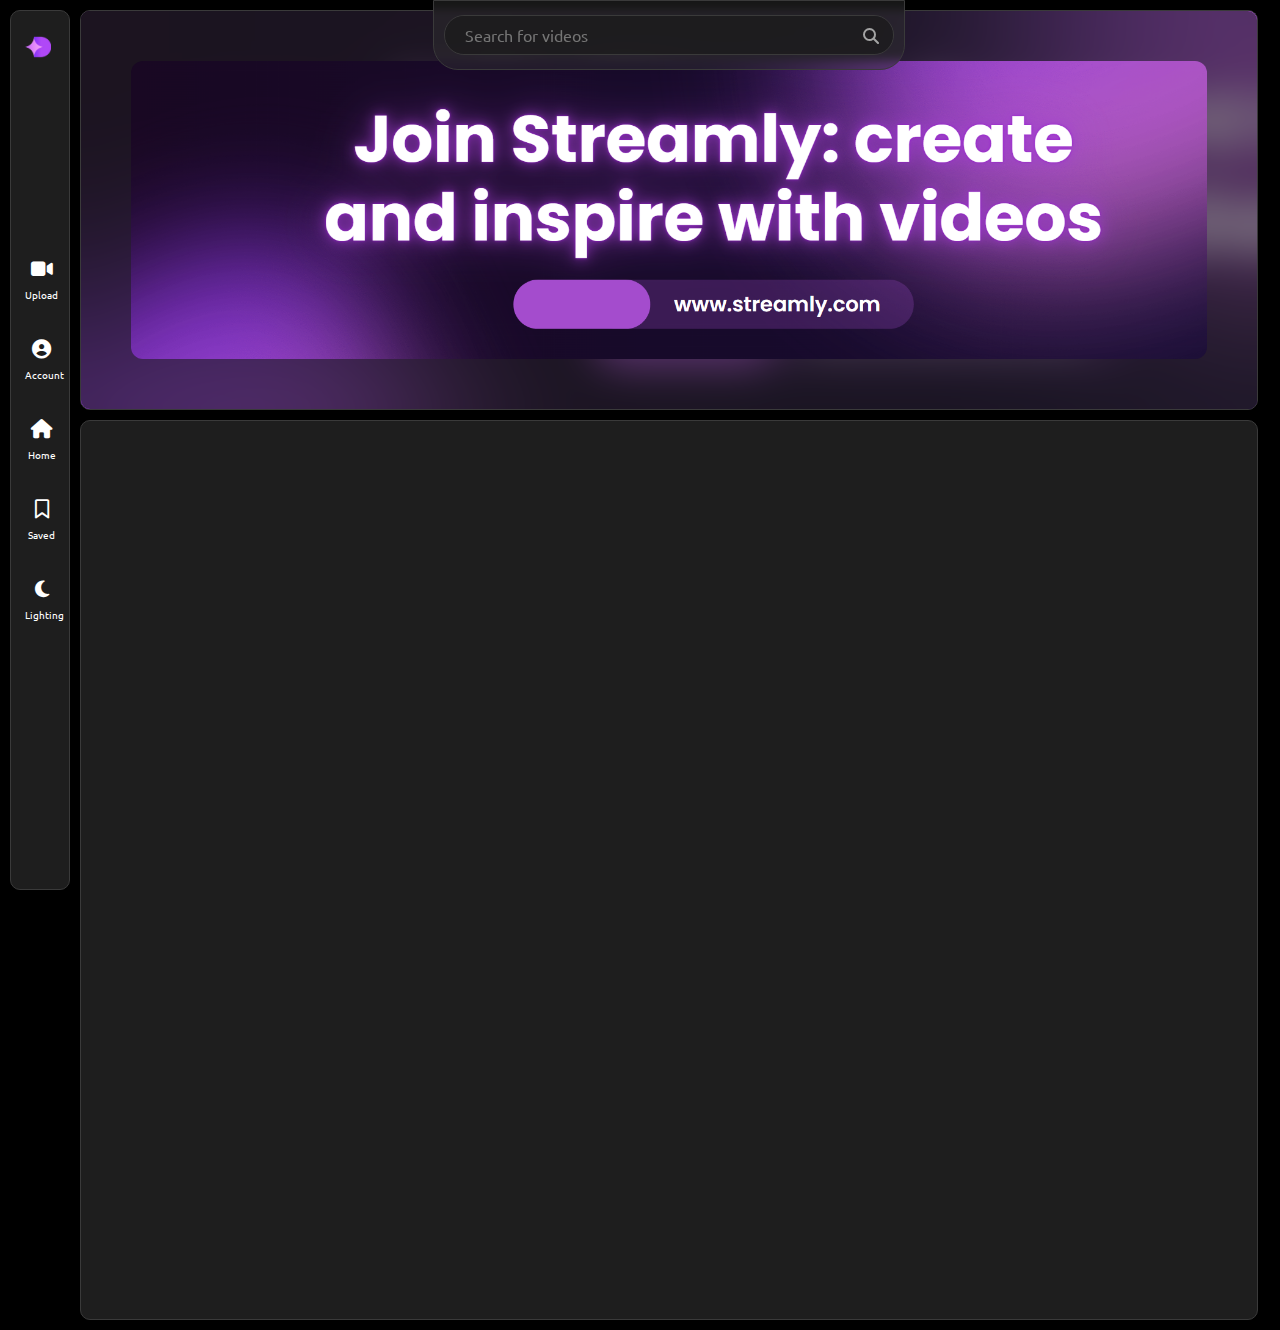
==== commit 9d59ce5c: "-" ====
--- a/home.html
+++ b/home.html
@@ -18,7 +18,7 @@
 </head>
 
 <body>
-
+    <div class="brightness-sphere"></div>
     <section id="sidebarSection">
         <div id="sidebarInner">
         <figure style="color:white">
--- a/streamly.css
+++ b/streamly.css
@@ -79,7 +79,7 @@
     width:60px;
     margin:10px;
     border: 1px solid var(--border);
-    border-radius: 5px;
+    border-radius: 10px;
 }
 
 .sidebarBtn {
@@ -169,27 +169,26 @@
 }
 
 content {
-    
     position: relative;
     display: flex;
     flex-direction: column;
     align-items: center;
     justify-content: center;
     margin-left:var(--sideBarWidthPix);
-    margin-right:12px;
+    margin-right:0px;
     width: calc(100% - var(--sideBarWidthPix) - 12px);
     min-height: 100vh;
     height: fit-content;
 }
 #innerContent{
-    margin: 10px 12px 10px 0px;
+    margin:10px 10px 10px 0px;
     min-width: 800px;
     position: relative;
     display: flex;
     flex-direction: column;
     align-items: center;
     justify-content: center;
-    width: 100%;
+    width: calc(100% - 10px);
     min-height: 100vh; 
     height: fit-content;
 }
@@ -203,10 +202,10 @@
     display: flex;
     height: 70px;
     width: fit-content;
-    background-color: #00000073;
+    background-color: #31313173;
     backdrop-filter: blur(5px);
     border-radius: 0px 0px 25px 25px;
-   
+    border: 1px solid var(--border);
     padding: 10px;
 }
 
@@ -230,7 +229,7 @@
     border: none;
     padding: 0px 20px;
     font-size: 1rem;
-    background-color: var(--lighterAccent);
+    background-color: #1b1b1bb5;
     color: white;
 }
 
@@ -241,8 +240,8 @@
 #searchbarSection button {
     height: 100%;
     width: 10%;
-    background-color: var(--lighterAccent);
-    border: none;
+    background-color: #1b1b1bb5;
+    border:none;
     color: var(--unselectedText);
     padding: 0px 10px;
     font-size: 1rem;
@@ -250,8 +249,8 @@
 
 
 #searchbarSection button:hover {
-    background-color: var(--lightPurple);
-    color: var(--darkerAccent);
+   
+    color: var(--text);
 }
 
 
@@ -272,7 +271,7 @@
     border-radius: 25px;
     width: 80%;
     height: 85%;
-    background-color: var(--lighterAccent);
+    background-color: var(--darkerAccent);
     border: 1px solid var(--border);
 
 }
@@ -295,10 +294,12 @@
     align-items: center;
     color: var(--text);
     border-bottom: 2px solid var(--lightPurple);
+    
 }
 
 #uploadTopbar p {
     height: fit-content;
+  
 }
 
 #bottomPart{
@@ -332,7 +333,7 @@
 }
 
 #uploadRegion i{
- color: var(--lighterAccent);
+ color: var(--darkerAccent);
   animation: downloadAnimation 4s linear infinite; 
 }
 @keyframes downloadAnimation{
@@ -439,7 +440,7 @@
     align-items: center;
     background-color: var(--lighterAccent);
     border: 1px solid var(--border);
-    border-radius: 5px;
+    border-radius: 10px;
     width: 100%;
     height: 400px;
     overflow: hidden;
@@ -493,11 +494,12 @@
     background-color: transparent;
     background-color: var(--lighterAccent);
     border: 1px solid var(--border);
-    border-radius: 5px;
+    border-radius: 10px;
 }
 
 
 .newVideo {
     background-color: white;
     height: 400px;
-}+}
+
